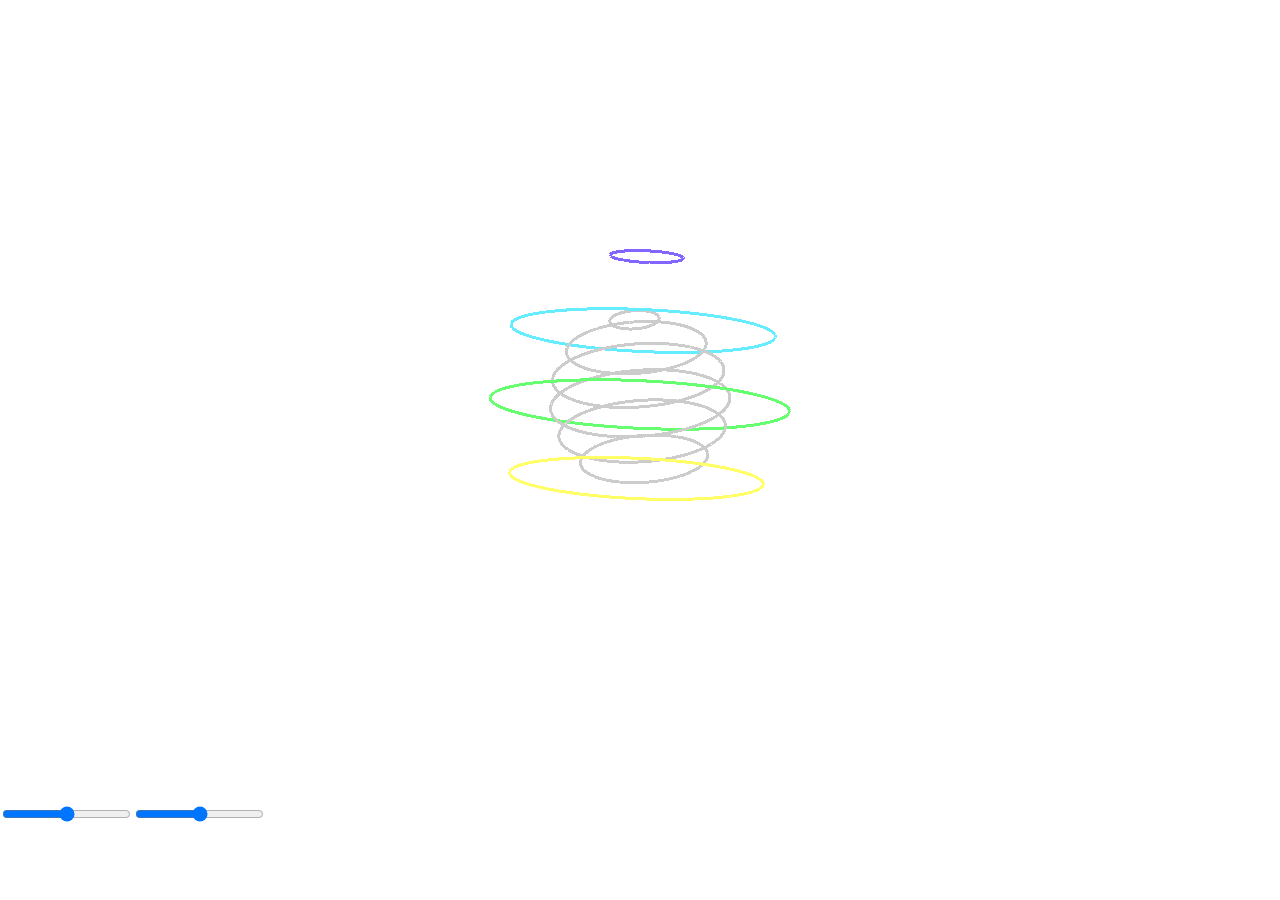
==== circles/index.html @ 84fae5f5 "Added circles sketch" ====
<!DOCTYPE html>
<html>

<head>
    <script src="../p5.min.js"></script>
    <script src="../p5.dom.min.js"></script>
    <meta charset="utf-8" />
    <style>
        html,
        body {
            margin: 0;
            padding: 0;
        }
    </style>

</head>

<body>
    <script src="sketch.js"></script>
    <!-- <script src="sketch.2.js"></script> -->
</body>

</html>
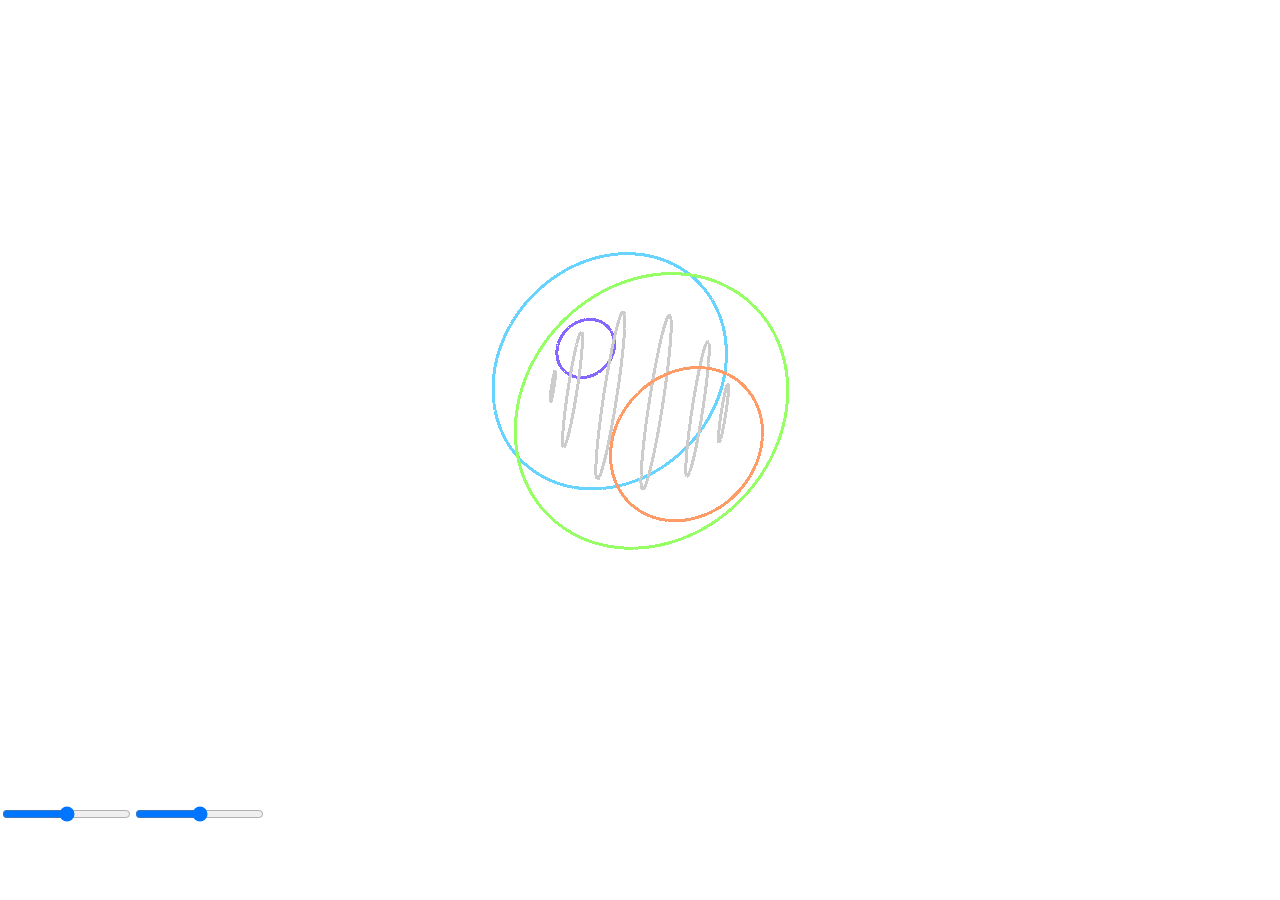
==== commit f667f529: "Remove dead code references" ====
--- a/circles/index.html
+++ b/circles/index.html
@@ -17,7 +17,6 @@
 
 <body>
     <script src="sketch.js"></script>
-    <!-- <script src="sketch.2.js"></script> -->
 </body>
 
 </html>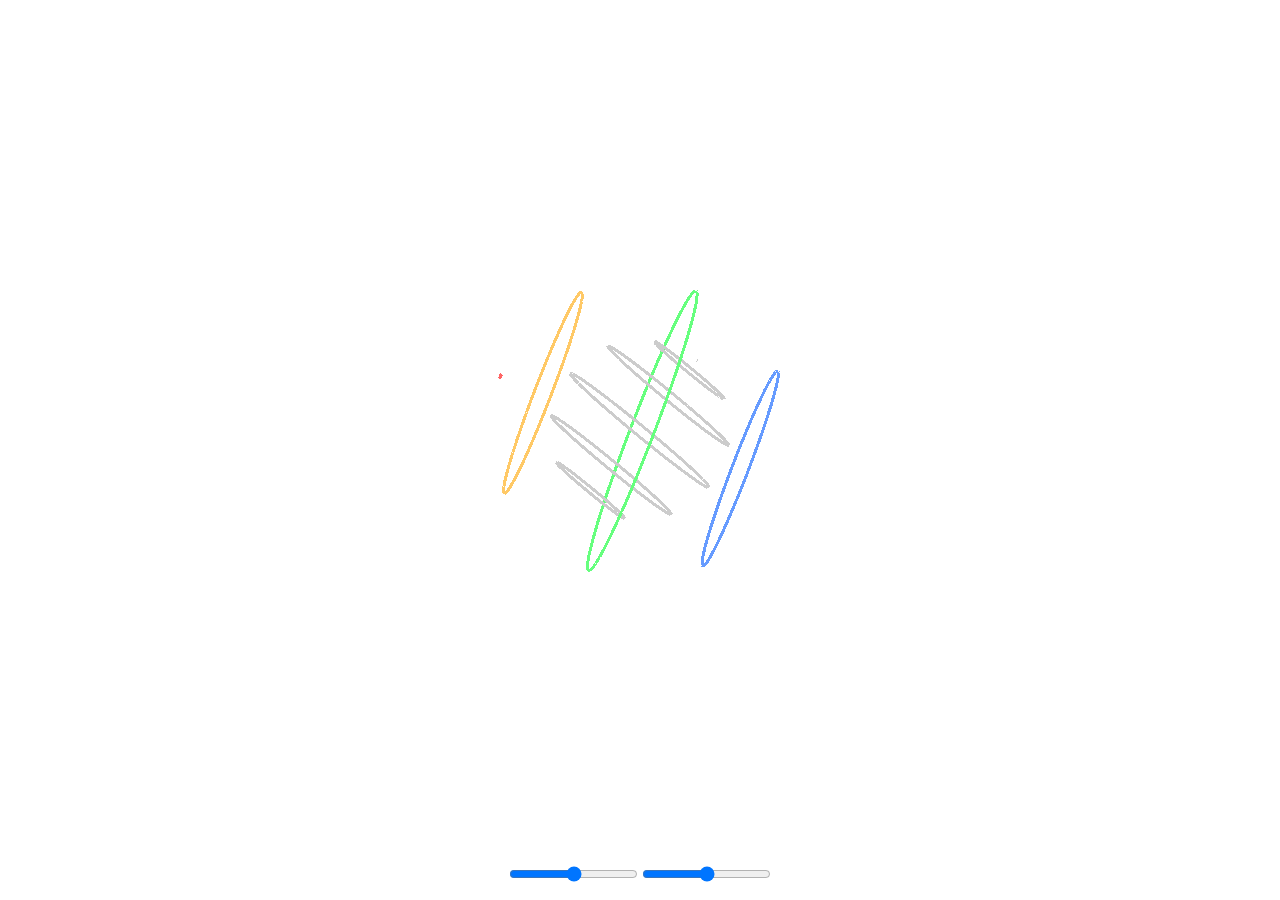
==== commit 09335fbe: "Cleaned up file structure and created common files which all sketches can use" ====
--- a/circles/index.html
+++ b/circles/index.html
@@ -2,17 +2,11 @@
 <html>
 
 <head>
-    <script src="../p5.min.js"></script>
-    <script src="../p5.dom.min.js"></script>
     <meta charset="utf-8" />
-    <style>
-        html,
-        body {
-            margin: 0;
-            padding: 0;
-        }
-    </style>
-
+    <script src="../common/p5.min.js"></script>
+    <script src="../common/p5.dom.min.js"></script>
+    <script src="../common/common.js"></script>
+    <link rel="stylesheet" href="../common/common.css">
 </head>
 
 <body>
--- a/common/common.css
+++ b/common/common.css
@@ -0,0 +1,9 @@
+html, body {
+    margin: 0;
+    padding: 0;
+    text-align: center;
+}
+
+input {
+    display: inline-block;
+}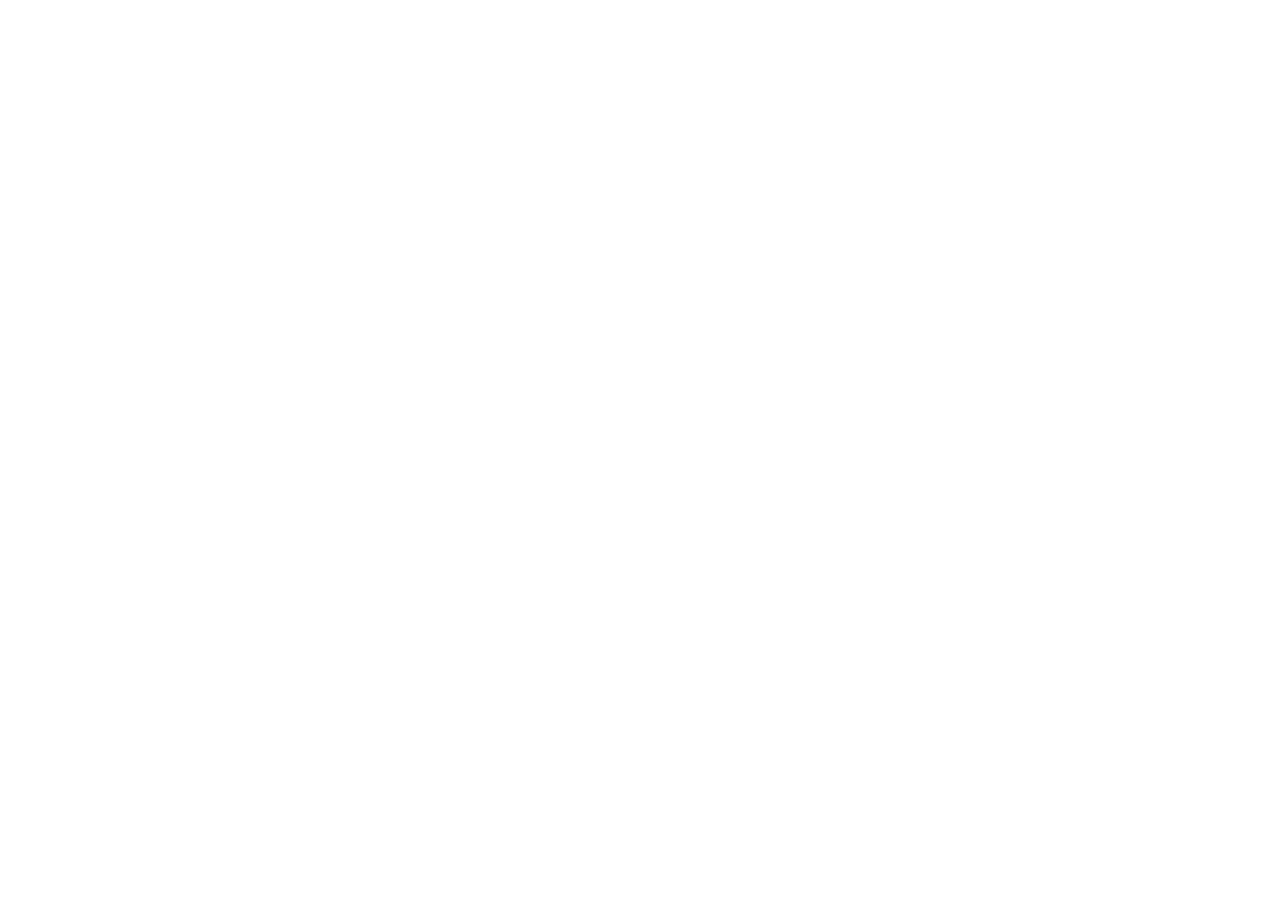
==== commit c672ab87: "Upgraded the p5 library and used a CDN" ====
--- a/circles/index.html
+++ b/circles/index.html
@@ -3,8 +3,7 @@
 
 <head>
     <meta charset="utf-8" />
-    <script src="../common/p5.min.js"></script>
-    <script src="../common/p5.dom.min.js"></script>
+    <script src="https://unpkg.com/p5@0.10.0/lib/p5.js"></script>
     <script src="../common/common.js"></script>
     <link rel="stylesheet" href="../common/common.css">
 </head>
